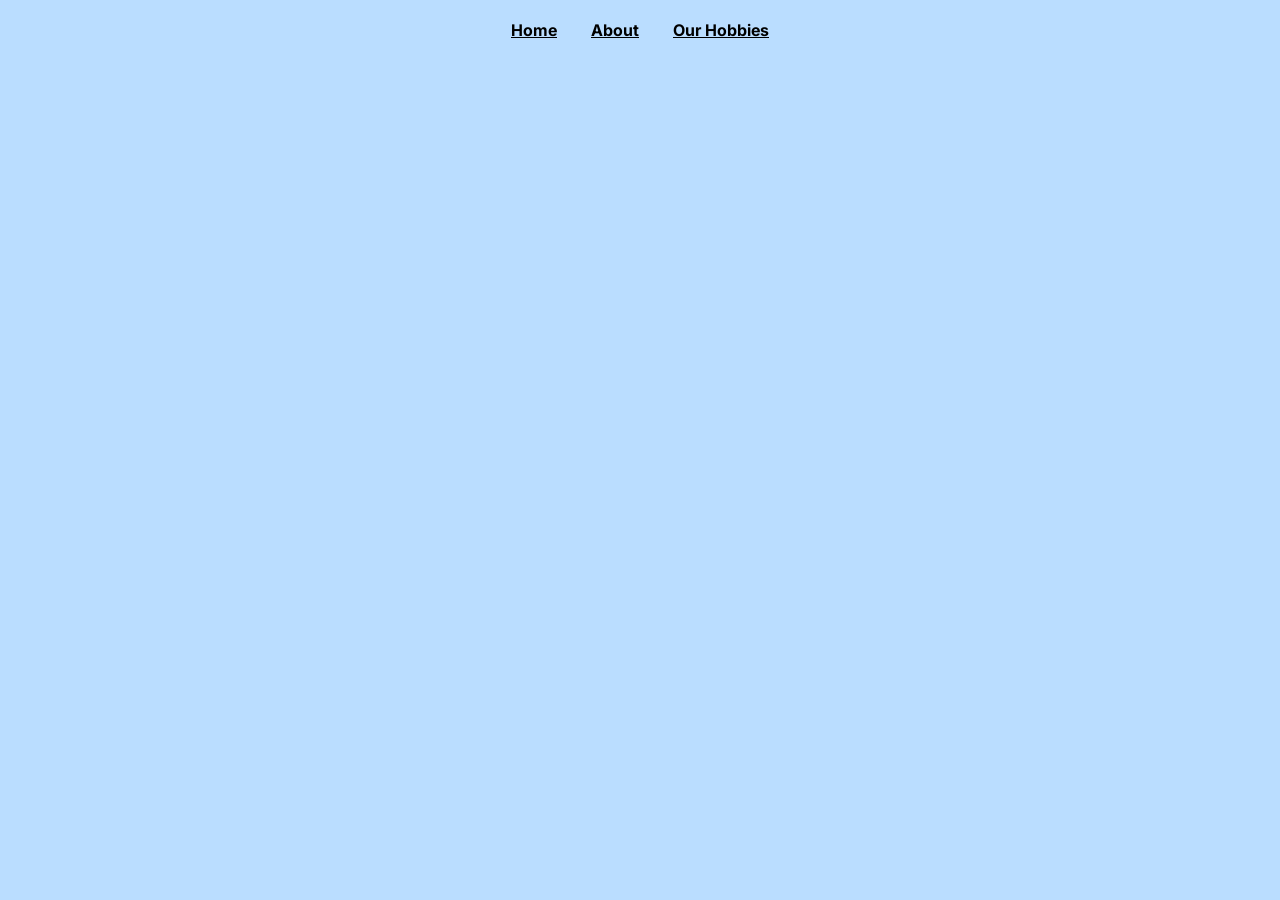
==== about-us.html @ 1e476a33 "Initial Codes" ====
<!DOCTYPE html>
<html lang="en">
<head>
    <meta charset="UTF-8">
    <title> About Us</title>
    <link rel="stylesheet" href="style.css">
</head>
<body>
    <nav style = "text-align: center; margin-top: 20px;">
        <a href="index.html">Home</a>
        <a href="about-us.html">About</a>
        <a href="our-hobbies.html">Our Hobbies</a>
    </nav>
</body>
</html>
---- style.css ----
@import url('https://fonts.googleapis.com/css2?family=Inter:ital,opsz,wght@0,14..32,100..900;1,14..32,100..900&display=swap');
:root {
    --bg-blue: #baddff;
    --accent-pink: #f7ceec;
    --accent-yellow: #fde69a;
    --card-white: #ffffff;
    --text-black: #000000;
}

body {
    background-color: var(--bg-blue);

    color: var(--text-black);
    font-family: "Inter", sans-serif;
    margin: 0;
    padding: 0;
    display: flex;
    flex-direction: column;
    min-height: 100vh; 
}

nav a {
    color: var(--text-black);
    font-weight: bold;
    padding: 10px 15px;
    border-radius: 20px;
    transition: background-color 0.3s ease;

}
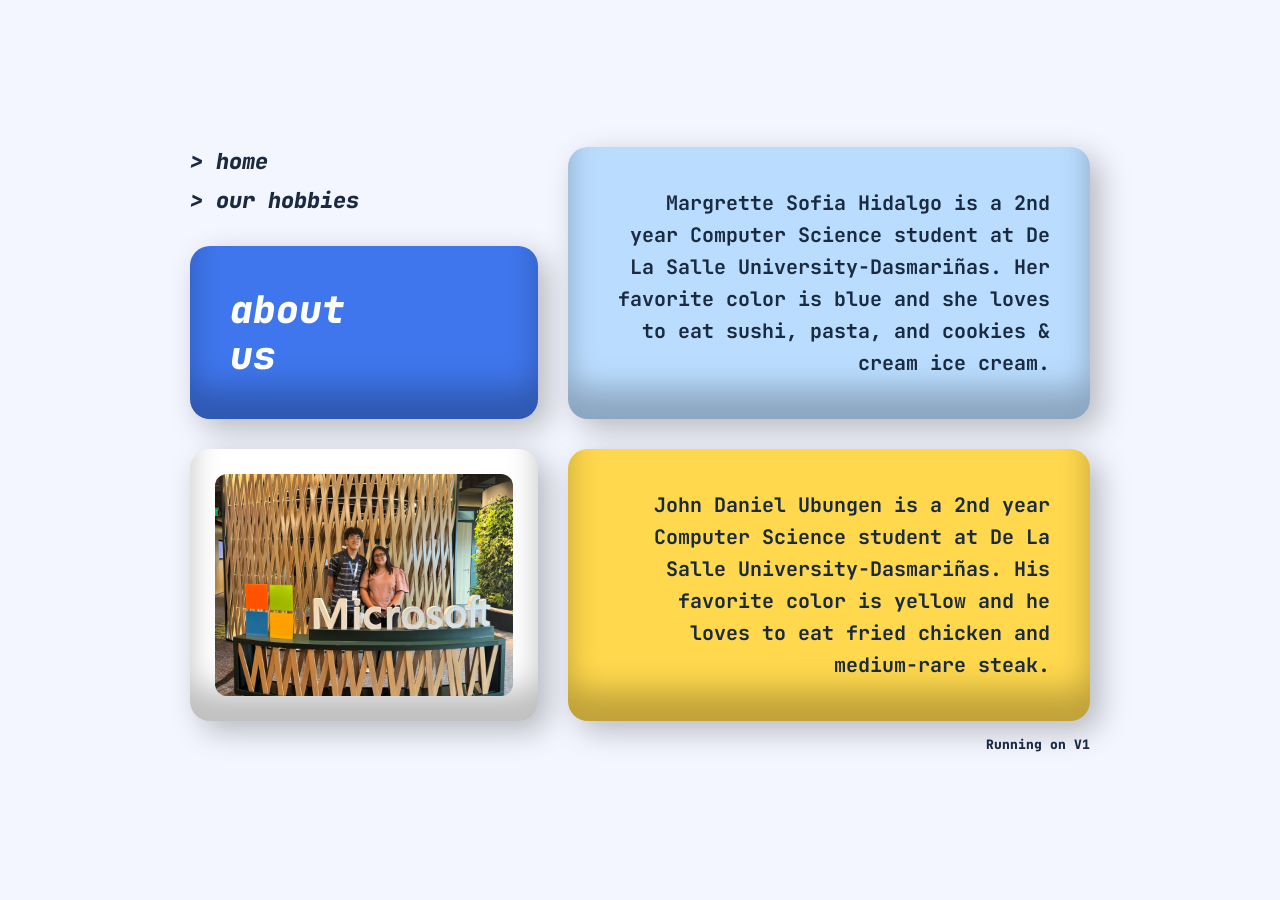
==== commit 37ad3045: "Initial progress and Possible Final of Marg and JD's Little Corner - Initial release of the website " ====
--- a/about-us.html
+++ b/about-us.html
@@ -2,15 +2,40 @@
 <html lang="en">
 <head>
     <meta charset="UTF-8">
-    <title> About Us</title>
+    <meta name="viewport" content="width=device-width, initial-scale=1.0">
+    <title>About Us - Marg and JD's Little Corner</title>
     <link rel="stylesheet" href="style.css">
 </head>
 <body>
-    <nav style = "text-align: center; margin-top: 20px;">
-        <a href="index.html">Home</a>
-        <a href="about-us.html">About</a>
-        <a href="our-hobbies.html">Our Hobbies</a>
-    </nav>
+
+<div class="bento-grid about-grid">
+    
+    <div class="nav-col">
+        <div class="nav-links">
+            <a href="index.html" class="nav-link">&gt; home</a>
+            <a href="our-hobbies.html" class="nav-link">&gt; our hobbies</a>
+        </div>
+    </div>
+
+    <div class="box about-box active-box static-box">
+        <span class="link-text">about<br>us</span>
+    </div>
+
+    <div class="box info-box marg-box static-box">
+        <p>Margrette Sofia Hidalgo is a 2nd year Computer Science student at De La Salle University-Dasmariñas. Her favorite color is blue and she loves to eat sushi, pasta, and cookies & cream ice cream.</p>
+    </div>
+
+    <div class="box photo-box static-box">
+        <img src="images/microsoft-pic.jpg" alt="Marg and JD at Microsoft" class="profile-photo">
+    </div>
+
+    <div class="box info-box jd-box static-box">
+        <p>John Daniel Ubungen is a 2nd year Computer Science student at De La Salle University-Dasmariñas. His favorite color is yellow and he loves to eat fried chicken and medium-rare steak.</p>
+    </div>
+
+</div>
+
+<div class="version-footer">Running on V1</div>
+
 </body>
-</html>
-   +</html>
--- a/style.css
+++ b/style.css
@@ -1,29 +1,312 @@
-@import url('https://fonts.googleapis.com/css2?family=Inter:ital,opsz,wght@0,14..32,100..900;1,14..32,100..900&display=swap');
-:root {
-    --bg-blue: #baddff;
-    --accent-pink: #f7ceec;
-    --accent-yellow: #fde69a;
-    --card-white: #ffffff;
-    --text-black: #000000;
-}
+@import url('https://fonts.googleapis.com/css2?family=JetBrains+Mono:ital,wght@0,400;0,700;0,800;1,400;1,700;1,800&display=swap');
 
 body {
-    background-color: var(--bg-blue);
-
-    color: var(--text-black);
-    font-family: "Inter", sans-serif;
-    margin: 0;
+    background-color: #f4f6ff; 
+    font-family: 'JetBrains Mono', monospace;
+    display: flex;
+    justify-content: center;
+    align-items: center;
+    flex-direction: column; 
+    min-height: 100vh;
+    margin: 0;
+    padding: 40px 20px;
+    box-sizing: border-box;
+}
+
+.bento-grid {
+    display: grid;
+    grid-template-columns: 1fr 1.5fr; 
+    grid-template-rows: auto auto auto;
+    gap: 30px;
+    width: 100%;
+    max-width: 900px; 
+}
+
+.box {
+    border-radius: 20px; 
+    padding: 40px;
+    text-decoration: none;
+    display: flex;
+    flex-direction: column;
+    justify-content: center;
+    width: 100%;
+    height: 100%; 
+    
+    box-shadow: 10px 10px 30px 0px rgba(0, 0, 0, 0.25), 
+                inset 0px -30px 30px 0px rgba(0, 0, 0, 0.25);
+    
+    transition: transform 0.3s ease;
+    box-sizing: border-box;
+}
+
+a.box:hover {
+    transform: translateY(-5px);
+}
+
+.static-box:hover, .title-box:hover {
+    transform: none;
+}
+
+.version-footer {
+    width: 100%;
+    max-width: 900px;
+    text-align: right;
+    font-size: 13px;
+    font-weight: 800;
+    margin-top: 15px;
+    color: #1a2a40;
+}
+
+.title-box {
+    grid-column: 1;
+    grid-row: 1;
+    background: transparent;
+    box-shadow: none; 
     padding: 0;
+    justify-content: flex-start;
+}
+
+h1 {
+    color: #1a2a40;
+    font-size: 42px; 
+    line-height: 1.2; 
+    margin: 0;
+    font-weight: 800;
+}
+
+.intro-box {
+    grid-column: 2;
+    grid-row: 1 / span 2;
+    background-color: #f4d05d;
+    color: #1a2a40;
+    justify-content: space-between;
+}
+
+.intro-box p {
+    margin: 0;
+    text-align: right; 
+    font-size: 20px; 
+    font-weight: 700;
+    line-height: 1.6;
+}
+
+.footer-text {
+    margin-top: auto; 
+    padding-top: 20px; 
+    text-align: right;
+    font-style: italic;
+    font-weight: 700;
+    font-size: 20px; 
+}
+
+.about-box {
+    grid-column: 1;
+    grid-row: 2;
+    background-color: #3f76ed;
+    align-items: flex-start;
+}
+
+.hobbies-box {
+    grid-column: 1 / span 2;
+    grid-row: 3;
+    background-color: #1a2a40;
+    padding: 30px 40px;
+}
+
+.link-text {
+    color: white;
+    font-size: 38px;
+    font-weight: 800;
+    font-style: italic;
+    line-height: 1.2;
+}
+
+.about-grid {
+    grid-template-rows: auto auto auto; 
+}
+
+.nav-col {
+    grid-column: 1;
+    grid-row: 1;
     display: flex;
     flex-direction: column;
-    min-height: 100vh; 
-}
-
-nav a {
-    color: var(--text-black);
-    font-weight: bold;
-    padding: 10px 15px;
-    border-radius: 20px;
-    transition: background-color 0.3s ease;
-
+    justify-content: flex-start; 
+    gap: 15px;
+}
+
+.nav-links {
+    display: flex;
+    flex-direction: column;
+    gap: 10px;
+}
+
+.nav-link {
+    text-decoration: none;
+    color: #1a2a40;
+    font-size: 22px;
+    font-weight: 800;
+    font-style: italic;
+    transition: color 0.3s ease, transform 0.3s ease;
+    width: fit-content;
+}
+
+.nav-link:hover {
+    color: #3f76ed;
+    transform: translateX(5px);
+}
+
+.active-box {
+    grid-column: 1;
+    grid-row: 2;
+}
+
+.info-box p {
+    margin: 0;
+    margin-left: auto;
+    text-align: right; 
+    font-size: 20px; 
+    font-weight: 700;
+    line-height: 1.6;
+    max-width: 440px; 
+}
+
+.marg-box {
+    grid-column: 2;
+    grid-row: 1 / span 2; 
+    background-color: #baddff; 
+    color: #1a2a40;
+}
+
+.jd-box {
+    grid-column: 2;
+    grid-row: 3;
+    background-color: #ffd84d; 
+    color: #1a2a40;
+}
+
+.photo-box {
+    grid-column: 1;
+    grid-row: 3;
+    background-color: #ffffff; 
+    padding: 25px; 
+    display: flex;
+    align-items: center;
+    justify-content: center;
+}
+
+.profile-photo {
+    width: 100%;
+    height: 100%;
+    object-fit: cover;
+    border-radius: 12px; 
+}
+
+.hobbies-grid {
+    grid-template-columns: 1.3fr 1fr; 
+    grid-template-rows: auto auto 1fr; 
+}
+
+.games-col {
+    grid-column: 1;
+    grid-row: 1 / span 3;
+    display: flex;
+    flex-direction: column;
+    gap: 30px; 
+}
+
+.game-card {
+    flex: 1;
+    flex-direction: row; 
+    align-items: center; 
+    padding: 20px 30px; 
+    gap: 20px;
+    justify-content: space-between;
+}
+
+.game-icon {
+    width: 150px; 
+    height: 100px;
+    border-radius: 14px;
+    object-fit: cover;
+    flex-shrink: 0; 
+}
+
+.game-text {
+    flex: 1;
+    text-align: right;
+    font-size: 17px;
+    font-weight: 700;
+    line-height: 1.5;
+    color: #1a2a40;
+}
+
+.game-peak { background-color: #E8DEFF; }
+.game-itt { background-color: #FBF8EF; }
+.game-supermarket { background-color: #FCD4D5; }
+
+.hobbies-nav {
+    grid-column: 2;
+    grid-row: 1;
+    align-items: flex-end; 
+}
+
+.hobbies-nav .nav-links {
+    align-items: flex-end; 
+}
+
+.hobbies-nav .nav-link:hover {
+    transform: translateX(-5px); 
+}
+
+.active-hobbies-box {
+    grid-column: 2;
+    grid-row: 2;
+    background-color: #1a2a40;
+    align-items: flex-end; 
+}
+
+.summary-box {
+    grid-column: 2;
+    grid-row: 3;
+    background-color: #EDF1FC;
+    color: #1a2a40;
+}
+
+.summary-box p {
+    margin: 0;
+    margin-left: auto;
+    text-align: right; 
+    font-size: 18px; 
+    font-weight: 700;
+    line-height: 1.6;
+    max-width: 320px; 
+}
+
+@media (max-width: 800px) {
+    .bento-grid, .about-grid, .hobbies-grid {
+        grid-template-columns: 1fr;
+    }
+    .intro-box, .marg-box, .jd-box, .photo-box, .games-col, .summary-box {
+        grid-column: 1;
+        grid-row: auto;
+    }
+    .intro-box p, .info-box p, .summary-box p, .game-text {
+        text-align: left; 
+        max-width: none;
+    }
+    .hobbies-box, .active-hobbies-box, .about-box {
+        grid-column: 1;
+        align-items: flex-start;
+    }
+    .nav-col, .hobbies-nav, .hobbies-nav .nav-links {
+        grid-column: 1;
+        align-items: flex-start;
+    }
+    .hobbies-nav .nav-link:hover {
+        transform: translateX(5px);
+    }
+    .game-icon {
+        width: 100px; 
+        height: 70px;
+    }
 }
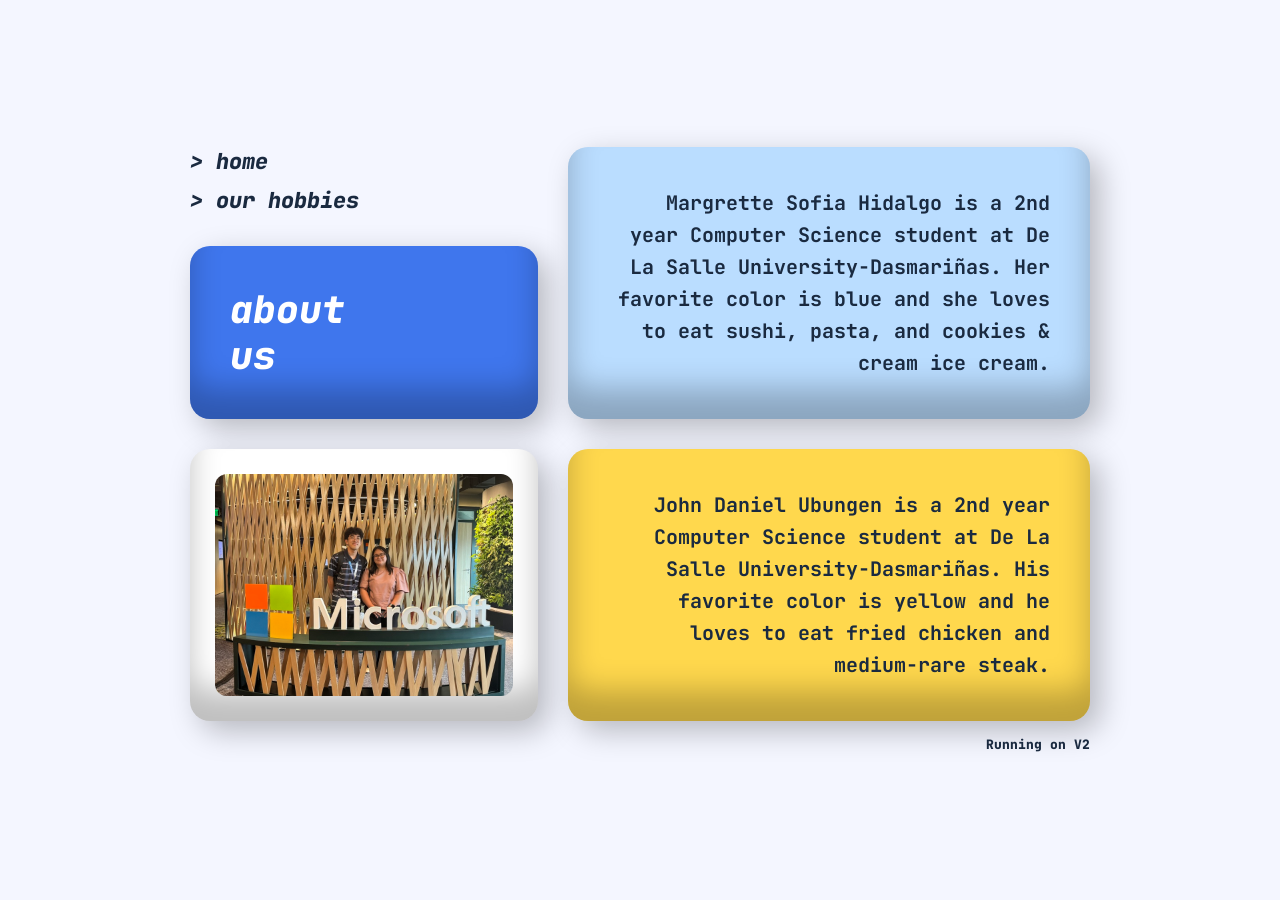
==== commit 2324fad6: "changes by marg (for deployment and v2 update)" ====
--- a/about-us.html
+++ b/about-us.html
@@ -35,7 +35,7 @@
 
 </div>
 
-<div class="version-footer">Running on V1</div>
+<div class="version-footer">Running on V2</div>
 
 </body>
 </html>
--- a/style.css
+++ b/style.css
@@ -234,7 +234,7 @@
 .game-text {
     flex: 1;
     text-align: right;
-    font-size: 17px;
+    font-size: 20px;
     font-weight: 700;
     line-height: 1.5;
     color: #1a2a40;
@@ -276,7 +276,7 @@
     margin: 0;
     margin-left: auto;
     text-align: right; 
-    font-size: 18px; 
+    font-size: 19px; 
     font-weight: 700;
     line-height: 1.6;
     max-width: 320px; 
@@ -309,4 +309,4 @@
         width: 100px; 
         height: 70px;
     }
-}+}
